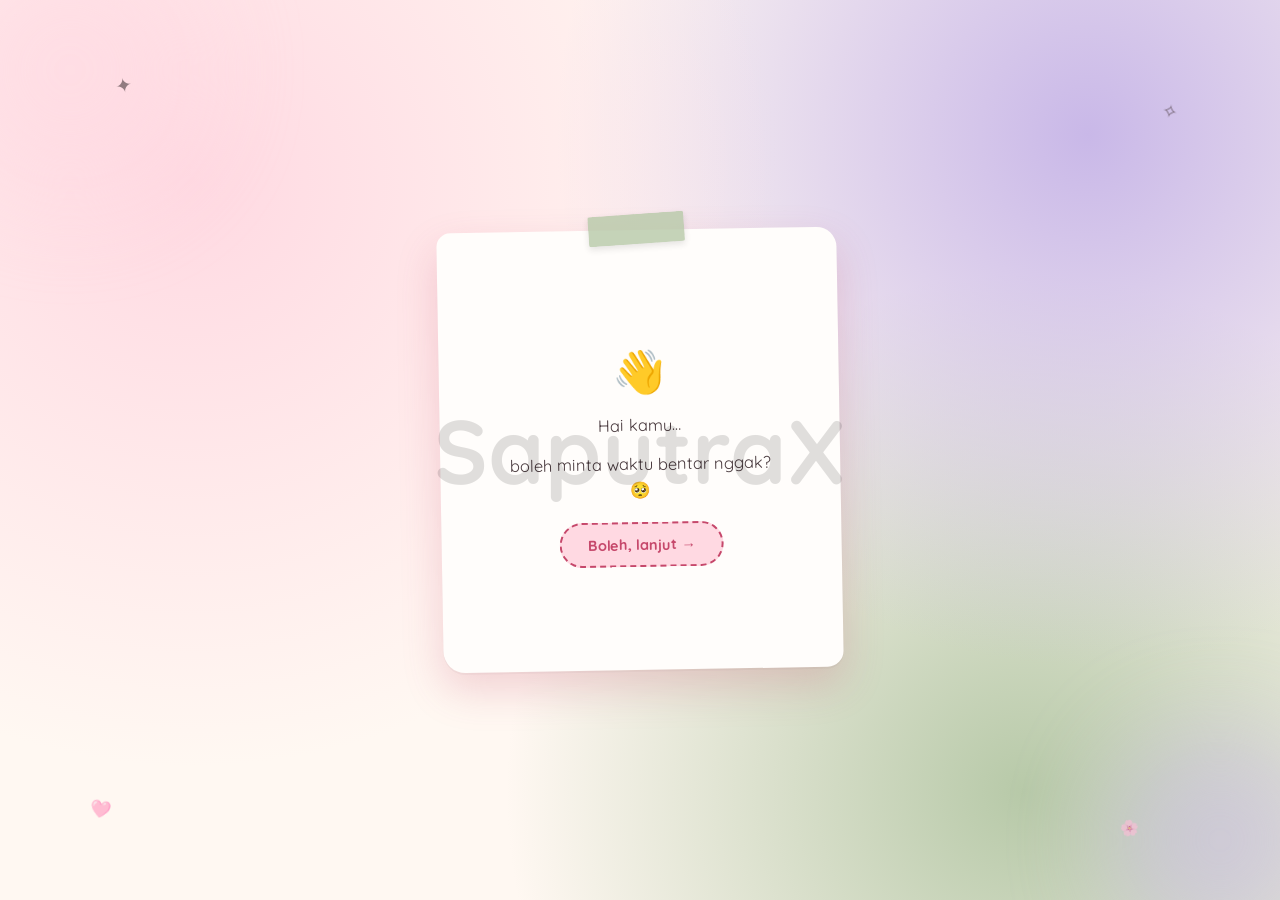
==== contoh.html @ ac6f7fd2 "Add files via upload" ====
<!DOCTYPE html>
<html lang="id">
<head>
<meta charset="UTF-8">
<meta name="viewport" content="width=device-width, initial-scale=1.0">
<title>Untuk Kamu 💌</title>
<link rel="preconnect" href="https://fonts.googleapis.com">
<link href="https://fonts.googleapis.com/css2?family=Caveat:wght@600;700&family=Quicksand:wght@500;600;700&display=swap" rel="stylesheet">
<style>
  :root{
    --cream:#FFF8F2;
    --paper:#FFFDFB;
    --blush:#FFD9E2;
    --rose:#C6486B;
    --coral:#FF6F91;
    --lavender:#C9B8E8;
    --sage:#B7C9A8;
    --ink:#4A3B3F;
  }
  *{box-sizing:border-box;}
  html,body{height:100%;}
  body{
    margin:0;
    min-height:100vh;
    min-height:100dvh;
    display:flex;
    align-items:center;
    justify-content:center;
    font-family:'Quicksand',sans-serif;
    color:var(--ink);
    background:
      radial-gradient(circle at 15% 20%, var(--blush) 0%, transparent 45%),
      radial-gradient(circle at 85% 15%, var(--lavender) 0%, transparent 40%),
      radial-gradient(circle at 80% 88%, var(--sage) 0%, transparent 40%),
      var(--cream);
    overflow:hidden;
    position:relative;
    padding:20px;
  }
  .blob{position:fixed;border-radius:50%;filter:blur(50px);opacity:.5;z-index:0;}
  .blob1{width:260px;height:260px;background:var(--blush);top:-60px;left:-60px;animation:drift 14s ease-in-out infinite;}
  .blob2{width:220px;height:220px;background:var(--lavender);bottom:-50px;right:-50px;animation:drift 16s ease-in-out infinite reverse;}
  @keyframes drift{0%,100%{transform:translate(0,0);}50%{transform:translate(20px,15px);}}
  .sticker{position:fixed;font-size:20px;opacity:.6;z-index:0;pointer-events:none;}
  .s1{top:8%;left:9%;transform:rotate(-12deg);}
  .s2{bottom:9%;left:7%;transform:rotate(10deg);font-size:17px;}
  .s3{top:11%;right:8%;transform:rotate(14deg);font-size:19px;}
  .s4{bottom:7%;right:11%;transform:rotate(-8deg);font-size:15px;}
  .card{
    position:relative;z-index:1;background:var(--paper);width:100%;max-width:400px;min-height:440px;
    border-radius:14px 20px 16px 22px;
    box-shadow:0 18px 40px rgba(198,72,107,.22), 0 2px 0 rgba(0,0,0,.03);
    padding:44px 28px 32px;transform:rotate(-1deg);
    display:flex;align-items:center;justify-content:center;
  }
  .tape{
    position:absolute;top:-16px;left:50%;transform:translateX(-50%) rotate(-3deg);
    width:96px;height:30px;
    background:repeating-linear-gradient(45deg, var(--sage), var(--sage) 6px, transparent 6px, transparent 12px), var(--sage);
    opacity:.8;border-radius:2px;box-shadow:0 3px 6px rgba(0,0,0,.12);
  }
  .scene{display:none;flex-direction:column;align-items:center;text-align:center;gap:14px;animation:fadeIn .5s ease;width:100%;}
  .scene.active{display:flex;}
  @keyframes fadeIn{from{opacity:0;transform:translateY(12px);}to{opacity:1;transform:translateY(0);}}
  .emoji-big{font-size:42px;}
  .line{font-size:16.5px;line-height:1.55;margin:0;max-width:280px;}
  .eyebrow{font-size:13px;color:var(--rose);font-weight:700;letter-spacing:.03em;margin:0 0 -4px;}
  .question{font-family:'Caveat',cursive;font-weight:700;font-size:34px;color:var(--rose);margin:2px 0 0;line-height:1.15;}
  .hint{font-size:12.5px;color:#9a8a8e;font-style:italic;margin:0;}
  .btn-next{
    margin-top:6px;padding:11px 26px;border:2px dashed var(--rose);border-radius:40px;
    background:var(--blush);color:var(--rose);font-family:'Quicksand',sans-serif;font-weight:700;
    font-size:14.5px;cursor:pointer;transition:transform .18s ease, background .18s ease;
  }
  .btn-next:hover{transform:scale(1.05);background:#ffe4ec;}
  .btn-next:focus-visible{outline:2px solid var(--rose);outline-offset:3px;}
  .tease-text{min-height:18px;font-size:13.5px;color:var(--rose);font-weight:700;margin:0;}
  .btn-container{position:relative;width:100%;height:190px;margin-top:4px;}
  .btn-no,.btn-yes{position:absolute;border:none;cursor:pointer;font-family:'Quicksand',sans-serif;}
  .btn-no{
    padding:11px 22px;background:#fff;color:#8a7a7e;border:1.5px dashed #d8c9cd;border-radius:10px;
    font-weight:600;font-size:14px;transition:transform .2s ease, opacity .2s ease;box-shadow:0 4px 10px rgba(0,0,0,.05);
  }
  .btn-no:focus-visible{outline:2px solid var(--rose);outline-offset:2px;}
  .btn-yes{
    width:72px;height:72px;border-radius:50%;
    background:radial-gradient(circle at 35% 30%, var(--coral), var(--rose) 75%);
    color:#fff;font-family:'Caveat',cursive;font-weight:700;font-size:21px;
    display:flex;align-items:center;justify-content:center;
    box-shadow:0 8px 18px rgba(198,72,107,.45), inset 0 -5px 8px rgba(0,0,0,.18), inset 0 3px 6px rgba(255,255,255,.35);
    transition:left .28s cubic-bezier(.34,1.56,.64,1), top .28s cubic-bezier(.34,1.56,.64,1), transform .2s ease;
  }
  .btn-yes:focus-visible{outline:2px solid var(--ink);outline-offset:3px;}
  .btn-yes.pulse{animation:pulse 1s ease-in-out infinite;}
  @keyframes pulse{0%,100%{transform:scale(1);}50%{transform:scale(1.08);}}
  .seal-big{
    width:100px;height:100px;border-radius:50%;
    background:radial-gradient(circle at 35% 30%, var(--coral), var(--rose) 75%);
    display:flex;align-items:center;justify-content:center;font-size:38px;
    box-shadow:0 10px 24px rgba(198,72,107,.4), inset 0 -6px 10px rgba(0,0,0,.18), inset 0 4px 6px rgba(255,255,255,.35);
    margin:0 auto;animation:stampIn .5s cubic-bezier(.34,1.56,.64,1);
  }
  @keyframes stampIn{0%{transform:scale(2.2);opacity:0;}60%{transform:scale(.9);opacity:1;}100%{transform:scale(1);}}
  .final-heading{font-family:'Caveat',cursive;font-weight:700;font-size:30px;color:var(--rose);margin:4px 0 0;}
  .signature{font-size:13px;color:#9a8a8e;font-style:italic;margin-top:6px;}
  .restart{margin-top:8px;background:none;border:none;color:#b39a9e;font-size:12.5px;text-decoration:underline;cursor:pointer;}
  .confetti-piece{position:fixed;top:-20px;z-index:5;pointer-events:none;animation:fall linear forwards;}
.watermark {
             position: fixed; /* tetap di tempat walau di-scroll */
             top: 50%;
             left: 50%;
             transform: translate(-50%, -50%); /* beneran TENGAH */
             font-size: 90px; /* ukuran gede, sesuaikan */
             font-weight: bold;
             color: rgba(0, 0, 0, 0.12); /* transparan — gak ganggu baca! */
             pointer-events: none; /* gak ganggu klik konten di bawahnya */
             user-select: none; /* gak bisa disalin/diblok */
             z-index: 9999; /* 🔑 NILAI BESAR = SELALU DI DEPAN! */
             text-align: center;
             width: 100%;
         }
  @keyframes fall{to{transform:translateY(110vh) rotate(360deg);opacity:.2;}}
  @media (max-width:380px){
    .card{padding:36px 18px 26px;min-height:400px;}
    .question{font-size:28px;}
    .btn-container{height:170px;}
  }
  @media (prefers-reduced-motion: reduce){
    .blob,.btn-yes.pulse{animation:none !important;}
  }
</style>
</head>
<body>
<div class="watermark">SaputraX</div>
<div class="blob blob1"></div>
<div class="blob blob2"></div>
<div class="sticker s1">✦</div>
<div class="sticker s2">🩷</div>
<div class="sticker s3">✧</div>
<div class="sticker s4">🌸</div>

<div class="card">
  <div class="tape"></div>

  <div class="scene active" id="scene1">
    <div class="emoji-big">👋</div>
    <p class="line">Hai kamu…</p>
    <p class="line">boleh minta waktu bentar nggak? 🥺</p>
    <button class="btn-next" onclick="nextScene(1)">Boleh, lanjut →</button>
  </div>

  <div class="scene" id="scene2">
    <div class="emoji-big">🌸</div>
    <p class="line">Akhir-akhir ini ada satu orang yang bikin hari-hariku jadi lebih berwarna...</p>
    <p class="line">dan orang itu... kamu. 🙈</p>
    <button class="btn-next" onclick="nextScene(2)">Terus...? →</button>
  </div>

  <div class="scene" id="scene3">
    <p class="eyebrow">sebelum lanjut, satu hal penting dulu ya</p>
    <h1 class="question">Maukah kamu<br>jadi pacarku?</h1>
    <p class="hint">(coba klik tombol "Iya" nya 👀)</p>
    <p class="tease-text" id="teaseText">&nbsp;</p>
    <div class="btn-container" id="btnContainer">
      <button class="btn-no" id="btnNo">Nggak</button>
      <button class="btn-yes" id="btnYes">Iya</button>
    </div>
  </div>

  <div class="scene" id="scene4">
    <div class="seal-big">💗</div>
    <h1 class="final-heading">Yeayy, resmi jadian! 🎉</h1>
    <p class="line">Makasih udah mau jadi pacarku.</p>
    <p class="line">Mulai sekarang aku janji bakal selalu ada buat kamu, nemenin hari-harimu, dan bikin kamu senyum terus-terusan 🥰</p>
    <p class="signature">— tersegel dengan hati, dariku untuk kamu 💌</p>
  </div>
</div>

<script>
  function nextScene(current){
    document.getElementById('scene'+current).classList.remove('active');
    document.getElementById('scene'+(current+1)).classList.add('active');
    if(current+1===3){ enterGameScene(); }
  }

  var container, yesBtn, noBtn, teaseText;
  var dodgeCount = 0;
  var maxDodges = 6;
  var noClicks = 0;
  var bound = false;

  var teaseMessages = [
    "eh jangan lari dong 😆",
    "yaa kena dikit lagi...",
    "ish, gercep amat 🏃",
    "ayo dong ditangkep 🥹",
    "dikit lagi nih...",
    "hayo jangan nyerah!"
  ];
  var noMessages = [
    "yakin nih? 🥺",
    "coba pikir lagi deh...",
    "masa iya sih? 😳",
    "hmm yakin banget?",
    "yaudah gapapa, klik yang Iya aja ya 😆💕"
  ];

  function enterGameScene(){
    container = document.getElementById('btnContainer');
    yesBtn = document.getElementById('btnYes');
    noBtn = document.getElementById('btnNo');
    teaseText = document.getElementById('teaseText');

    dodgeCount = 0;
    noClicks = 0;
    noBtn.style.transform = 'scale(1)';
    noBtn.style.pointerEvents = 'auto';
    noBtn.style.opacity = '1';
    yesBtn.classList.remove('pulse');
    teaseText.textContent = '\u00A0';

    var cw = container.clientWidth;
    var ch = container.clientHeight;
    var noW = noBtn.offsetWidth || 90;
    var yesW = yesBtn.offsetWidth || 72;
    noBtn.style.left = Math.max(cw*0.28 - noW/2, 0) + 'px';
    noBtn.style.top = (ch/2 - 20) + 'px';
    yesBtn.style.left = Math.min(cw*0.7 - yesW/2, cw-yesW) + 'px';
    yesBtn.style.top = (ch/2 - yesW/2) + 'px';

    if(!bound){
      bound = true;
      container.addEventListener('mousemove', handleMove);
      container.addEventListener('touchmove', handleTouchMove, {passive:true});
      yesBtn.addEventListener('mouseenter', dodgeNow);
      yesBtn.addEventListener('touchstart', function(e){
        if(dodgeCount < maxDodges){ e.preventDefault(); dodgeNow(); }
      }, {passive:false});
      yesBtn.addEventListener('click', onYesClick);
      noBtn.addEventListener('click', onNoClick);
    }
  }

  function handleMove(e){
    var rect = container.getBoundingClientRect();
    checkDistance(e.clientX-rect.left, e.clientY-rect.top);
  }
  function handleTouchMove(e){
    var t = e.touches[0];
    if(!t) return;
    var rect = container.getBoundingClientRect();
    checkDistance(t.clientX-rect.left, t.clientY-rect.top);
  }
  function checkDistance(x,y){
    if(dodgeCount >= maxDodges) return;
    var bx = yesBtn.offsetLeft + yesBtn.offsetWidth/2;
    var by = yesBtn.offsetTop + yesBtn.offsetHeight/2;
    var dist = Math.hypot(x-bx, y-by);
    if(dist < 75){ dodgeNow(); }
  }
  function dodgeNow(){
    if(dodgeCount >= maxDodges) return;
    dodgeCount++;
    var cw = container.clientWidth;
    var ch = container.clientHeight;
    var bw = yesBtn.offsetWidth;
    var bh = yesBtn.offsetHeight;
    var newLeft = Math.random()*(cw-bw);
    var newTop = Math.random()*(ch-bh);
    yesBtn.style.left = newLeft+'px';
    yesBtn.style.top = newTop+'px';
    teaseText.textContent = teaseMessages[Math.floor(Math.random()*teaseMessages.length)];
    if(dodgeCount >= maxDodges){
      yesBtn.classList.add('pulse');
      teaseText.textContent = 'oke oke, aku diem deh 😳💕';
    }
  }

  function onYesClick(){
    if(dodgeCount < maxDodges){ dodgeNow(); return; }
    document.getElementById('scene3').classList.remove('active');
    document.getElementById('scene4').classList.add('active');
    launchConfetti();
  }

  function onNoClick(){
    noClicks++;
    if(noClicks <= noMessages.length){
      teaseText.textContent = noMessages[noClicks-1];
    }
    var scale = Math.max(1-noClicks*0.18, 0.25);
    noBtn.style.transform = 'scale('+scale+')';
    if(scale <= 0.25){
      noBtn.style.pointerEvents = 'none';
      noBtn.style.opacity = '.35';
    }
  }

  function launchConfetti(){
    var symbols = ['💗','✨','🩷','💌','🌸'];
    for(var i=0;i<24;i++){
      var el = document.createElement('div');
      el.className = 'confetti-piece';
      el.textContent = symbols[Math.floor(Math.random()*symbols.length)];
      el.style.left = Math.random()*100+'vw';
      el.style.fontSize = (14+Math.random()*14)+'px';
      el.style.animationDuration = (2.5+Math.random()*2)+'s';
      el.style.animationDelay = (Math.random()*0.8)+'s';
      document.body.appendChild(el);
      (function(node){ setTimeout(function(){ node.remove(); }, 5000); })(el);
    }
  }

  function resetAll(){
    document.getElementById('scene4').classList.remove('active');
    document.getElementById('scene1').classList.add('active');
  }
</script>

</body>
</html>
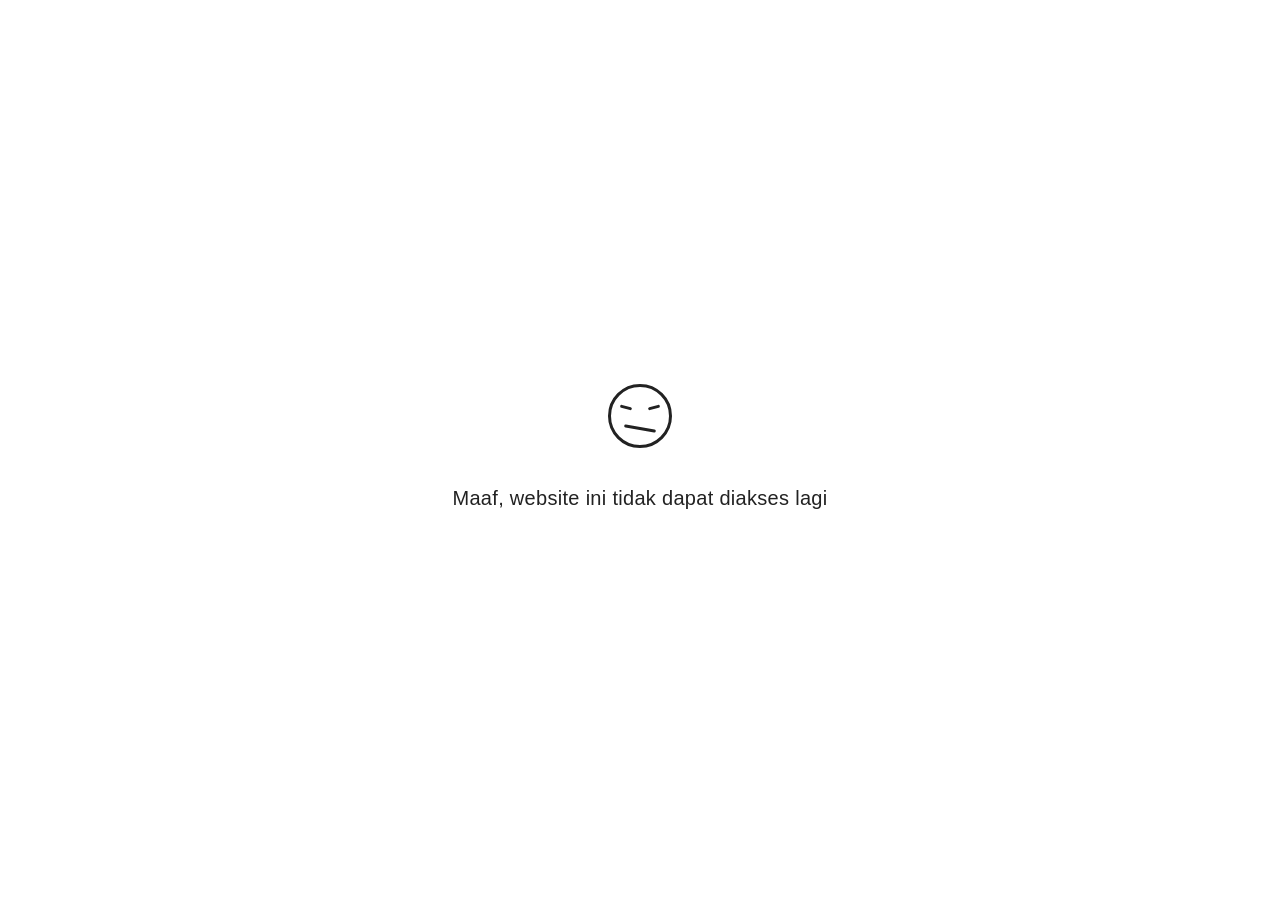
==== commit 19f95e88: "Update contoh.html" ====
--- a/contoh.html
+++ b/contoh.html
@@ -1,321 +1,95 @@
 <!DOCTYPE html>
 <html lang="id">
 <head>
-<meta charset="UTF-8">
-<meta name="viewport" content="width=device-width, initial-scale=1.0">
-<title>Untuk Kamu 💌</title>
-<link rel="preconnect" href="https://fonts.googleapis.com">
-<link href="https://fonts.googleapis.com/css2?family=Caveat:wght@600;700&family=Quicksand:wght@500;600;700&display=swap" rel="stylesheet">
-<style>
-  :root{
-    --cream:#FFF8F2;
-    --paper:#FFFDFB;
-    --blush:#FFD9E2;
-    --rose:#C6486B;
-    --coral:#FF6F91;
-    --lavender:#C9B8E8;
-    --sage:#B7C9A8;
-    --ink:#4A3B3F;
-  }
-  *{box-sizing:border-box;}
-  html,body{height:100%;}
-  body{
-    margin:0;
-    min-height:100vh;
-    min-height:100dvh;
-    display:flex;
-    align-items:center;
-    justify-content:center;
-    font-family:'Quicksand',sans-serif;
-    color:var(--ink);
-    background:
-      radial-gradient(circle at 15% 20%, var(--blush) 0%, transparent 45%),
-      radial-gradient(circle at 85% 15%, var(--lavender) 0%, transparent 40%),
-      radial-gradient(circle at 80% 88%, var(--sage) 0%, transparent 40%),
-      var(--cream);
-    overflow:hidden;
-    position:relative;
-    padding:20px;
-  }
-  .blob{position:fixed;border-radius:50%;filter:blur(50px);opacity:.5;z-index:0;}
-  .blob1{width:260px;height:260px;background:var(--blush);top:-60px;left:-60px;animation:drift 14s ease-in-out infinite;}
-  .blob2{width:220px;height:220px;background:var(--lavender);bottom:-50px;right:-50px;animation:drift 16s ease-in-out infinite reverse;}
-  @keyframes drift{0%,100%{transform:translate(0,0);}50%{transform:translate(20px,15px);}}
-  .sticker{position:fixed;font-size:20px;opacity:.6;z-index:0;pointer-events:none;}
-  .s1{top:8%;left:9%;transform:rotate(-12deg);}
-  .s2{bottom:9%;left:7%;transform:rotate(10deg);font-size:17px;}
-  .s3{top:11%;right:8%;transform:rotate(14deg);font-size:19px;}
-  .s4{bottom:7%;right:11%;transform:rotate(-8deg);font-size:15px;}
-  .card{
-    position:relative;z-index:1;background:var(--paper);width:100%;max-width:400px;min-height:440px;
-    border-radius:14px 20px 16px 22px;
-    box-shadow:0 18px 40px rgba(198,72,107,.22), 0 2px 0 rgba(0,0,0,.03);
-    padding:44px 28px 32px;transform:rotate(-1deg);
-    display:flex;align-items:center;justify-content:center;
-  }
-  .tape{
-    position:absolute;top:-16px;left:50%;transform:translateX(-50%) rotate(-3deg);
-    width:96px;height:30px;
-    background:repeating-linear-gradient(45deg, var(--sage), var(--sage) 6px, transparent 6px, transparent 12px), var(--sage);
-    opacity:.8;border-radius:2px;box-shadow:0 3px 6px rgba(0,0,0,.12);
-  }
-  .scene{display:none;flex-direction:column;align-items:center;text-align:center;gap:14px;animation:fadeIn .5s ease;width:100%;}
-  .scene.active{display:flex;}
-  @keyframes fadeIn{from{opacity:0;transform:translateY(12px);}to{opacity:1;transform:translateY(0);}}
-  .emoji-big{font-size:42px;}
-  .line{font-size:16.5px;line-height:1.55;margin:0;max-width:280px;}
-  .eyebrow{font-size:13px;color:var(--rose);font-weight:700;letter-spacing:.03em;margin:0 0 -4px;}
-  .question{font-family:'Caveat',cursive;font-weight:700;font-size:34px;color:var(--rose);margin:2px 0 0;line-height:1.15;}
-  .hint{font-size:12.5px;color:#9a8a8e;font-style:italic;margin:0;}
-  .btn-next{
-    margin-top:6px;padding:11px 26px;border:2px dashed var(--rose);border-radius:40px;
-    background:var(--blush);color:var(--rose);font-family:'Quicksand',sans-serif;font-weight:700;
-    font-size:14.5px;cursor:pointer;transition:transform .18s ease, background .18s ease;
-  }
-  .btn-next:hover{transform:scale(1.05);background:#ffe4ec;}
-  .btn-next:focus-visible{outline:2px solid var(--rose);outline-offset:3px;}
-  .tease-text{min-height:18px;font-size:13.5px;color:var(--rose);font-weight:700;margin:0;}
-  .btn-container{position:relative;width:100%;height:190px;margin-top:4px;}
-  .btn-no,.btn-yes{position:absolute;border:none;cursor:pointer;font-family:'Quicksand',sans-serif;}
-  .btn-no{
-    padding:11px 22px;background:#fff;color:#8a7a7e;border:1.5px dashed #d8c9cd;border-radius:10px;
-    font-weight:600;font-size:14px;transition:transform .2s ease, opacity .2s ease;box-shadow:0 4px 10px rgba(0,0,0,.05);
-  }
-  .btn-no:focus-visible{outline:2px solid var(--rose);outline-offset:2px;}
-  .btn-yes{
-    width:72px;height:72px;border-radius:50%;
-    background:radial-gradient(circle at 35% 30%, var(--coral), var(--rose) 75%);
-    color:#fff;font-family:'Caveat',cursive;font-weight:700;font-size:21px;
-    display:flex;align-items:center;justify-content:center;
-    box-shadow:0 8px 18px rgba(198,72,107,.45), inset 0 -5px 8px rgba(0,0,0,.18), inset 0 3px 6px rgba(255,255,255,.35);
-    transition:left .28s cubic-bezier(.34,1.56,.64,1), top .28s cubic-bezier(.34,1.56,.64,1), transform .2s ease;
-  }
-  .btn-yes:focus-visible{outline:2px solid var(--ink);outline-offset:3px;}
-  .btn-yes.pulse{animation:pulse 1s ease-in-out infinite;}
-  @keyframes pulse{0%,100%{transform:scale(1);}50%{transform:scale(1.08);}}
-  .seal-big{
-    width:100px;height:100px;border-radius:50%;
-    background:radial-gradient(circle at 35% 30%, var(--coral), var(--rose) 75%);
-    display:flex;align-items:center;justify-content:center;font-size:38px;
-    box-shadow:0 10px 24px rgba(198,72,107,.4), inset 0 -6px 10px rgba(0,0,0,.18), inset 0 4px 6px rgba(255,255,255,.35);
-    margin:0 auto;animation:stampIn .5s cubic-bezier(.34,1.56,.64,1);
-  }
-  @keyframes stampIn{0%{transform:scale(2.2);opacity:0;}60%{transform:scale(.9);opacity:1;}100%{transform:scale(1);}}
-  .final-heading{font-family:'Caveat',cursive;font-weight:700;font-size:30px;color:var(--rose);margin:4px 0 0;}
-  .signature{font-size:13px;color:#9a8a8e;font-style:italic;margin-top:6px;}
-  .restart{margin-top:8px;background:none;border:none;color:#b39a9e;font-size:12.5px;text-decoration:underline;cursor:pointer;}
-  .confetti-piece{position:fixed;top:-20px;z-index:5;pointer-events:none;animation:fall linear forwards;}
-.watermark {
-             position: fixed; /* tetap di tempat walau di-scroll */
-             top: 50%;
-             left: 50%;
-             transform: translate(-50%, -50%); /* beneran TENGAH */
-             font-size: 90px; /* ukuran gede, sesuaikan */
-             font-weight: bold;
-             color: rgba(0, 0, 0, 0.12); /* transparan — gak ganggu baca! */
-             pointer-events: none; /* gak ganggu klik konten di bawahnya */
-             user-select: none; /* gak bisa disalin/diblok */
-             z-index: 9999; /* 🔑 NILAI BESAR = SELALU DI DEPAN! */
-             text-align: center;
-             width: 100%;
-         }
-  @keyframes fall{to{transform:translateY(110vh) rotate(360deg);opacity:.2;}}
-  @media (max-width:380px){
-    .card{padding:36px 18px 26px;min-height:400px;}
-    .question{font-size:28px;}
-    .btn-container{height:170px;}
-  }
-  @media (prefers-reduced-motion: reduce){
-    .blob,.btn-yes.pulse{animation:none !important;}
-  }
-</style>
+    <meta charset="UTF-8">
+    <meta name="viewport" content="width=device-width, initial-scale=1.0">
+    <title>Tidak Dapat Diakses</title>
+    <style>
+        * {
+            margin: 0;
+            padding: 0;
+            box-sizing: border-box;
+        }
+        body {
+            background: #ffffff;
+            width: 100vw;
+            height: 100vh;
+            display: flex;
+            flex-direction: column;
+            justify-content: center;
+            align-items: center;
+            color: #111111;
+            font-family: 'Segoe UI', 'Helvetica Neue', Helvetica, Arial, sans-serif;
+            -webkit-font-smoothing: antialiased;
+            -moz-osx-font-smoothing: grayscale;
+        }
+        /* Ikon bentuk garis-garis */
+        .ikon-garis {
+            width: 64px;
+            height: 64px;
+            margin-bottom: 32px;
+            position: relative;
+        }
+        .garis {
+            position: absolute;
+            background-color: #222222;
+            border-radius: 2px;
+        }
+        /* Garis mata kiri */
+        .garis-1 {
+            width: 12px;
+            height: 3px;
+            top: 22px;
+            left: 12px;
+            transform: rotate(15deg);
+        }
+        /* Garis mata kanan */
+        .garis-2 {
+            width: 12px;
+            height: 3px;
+            top: 22px;
+            right: 12px;
+            transform: rotate(-15deg);
+        }
+        /* Garis mulut bingung */
+        .garis-3 {
+            width: 32px;
+            height: 3px;
+            bottom: 18px;
+            left: 50%;
+            transform: translateX(-50%) rotate(10deg);
+        }
+        /* Garis pinggir lingkaran */
+        .bingkai {
+            width: 64px;
+            height: 64px;
+            border: 3px solid #222222;
+            border-radius: 50%;
+            position: absolute;
+            top: 0;
+            left: 0;
+        }
+        .teks {
+            font-size: 20px;
+            font-weight: 300;
+            letter-spacing: 0.3px;
+            text-align: center;
+            line-height: 1.8;
+            color: #222222;
+            max-width: 480px;
+            padding: 0 24px;
+        }
+    </style>
 </head>
 <body>
-<div class="watermark">SaputraX</div>
-<div class="blob blob1"></div>
-<div class="blob blob2"></div>
-<div class="sticker s1">✦</div>
-<div class="sticker s2">🩷</div>
-<div class="sticker s3">✧</div>
-<div class="sticker s4">🌸</div>
+    <!-- Ikon garis-garis pengganti emoji -->
+    <div class="ikon-garis">
+        <div class="bingkai"></div>
+        <div class="garis garis-1"></div>
+        <div class="garis garis-2"></div>
+        <div class="garis garis-3"></div>
+    </div>
 
-<div class="card">
-  <div class="tape"></div>
-
-  <div class="scene active" id="scene1">
-    <div class="emoji-big">👋</div>
-    <p class="line">Hai kamu…</p>
-    <p class="line">boleh minta waktu bentar nggak? 🥺</p>
-    <button class="btn-next" onclick="nextScene(1)">Boleh, lanjut →</button>
-  </div>
-
-  <div class="scene" id="scene2">
-    <div class="emoji-big">🌸</div>
-    <p class="line">Akhir-akhir ini ada satu orang yang bikin hari-hariku jadi lebih berwarna...</p>
-    <p class="line">dan orang itu... kamu. 🙈</p>
-    <button class="btn-next" onclick="nextScene(2)">Terus...? →</button>
-  </div>
-
-  <div class="scene" id="scene3">
-    <p class="eyebrow">sebelum lanjut, satu hal penting dulu ya</p>
-    <h1 class="question">Maukah kamu<br>jadi pacarku?</h1>
-    <p class="hint">(coba klik tombol "Iya" nya 👀)</p>
-    <p class="tease-text" id="teaseText">&nbsp;</p>
-    <div class="btn-container" id="btnContainer">
-      <button class="btn-no" id="btnNo">Nggak</button>
-      <button class="btn-yes" id="btnYes">Iya</button>
-    </div>
-  </div>
-
-  <div class="scene" id="scene4">
-    <div class="seal-big">💗</div>
-    <h1 class="final-heading">Yeayy, resmi jadian! 🎉</h1>
-    <p class="line">Makasih udah mau jadi pacarku.</p>
-    <p class="line">Mulai sekarang aku janji bakal selalu ada buat kamu, nemenin hari-harimu, dan bikin kamu senyum terus-terusan 🥰</p>
-    <p class="signature">— tersegel dengan hati, dariku untuk kamu 💌</p>
-  </div>
-</div>
-
-<script>
-  function nextScene(current){
-    document.getElementById('scene'+current).classList.remove('active');
-    document.getElementById('scene'+(current+1)).classList.add('active');
-    if(current+1===3){ enterGameScene(); }
-  }
-
-  var container, yesBtn, noBtn, teaseText;
-  var dodgeCount = 0;
-  var maxDodges = 6;
-  var noClicks = 0;
-  var bound = false;
-
-  var teaseMessages = [
-    "eh jangan lari dong 😆",
-    "yaa kena dikit lagi...",
-    "ish, gercep amat 🏃",
-    "ayo dong ditangkep 🥹",
-    "dikit lagi nih...",
-    "hayo jangan nyerah!"
-  ];
-  var noMessages = [
-    "yakin nih? 🥺",
-    "coba pikir lagi deh...",
-    "masa iya sih? 😳",
-    "hmm yakin banget?",
-    "yaudah gapapa, klik yang Iya aja ya 😆💕"
-  ];
-
-  function enterGameScene(){
-    container = document.getElementById('btnContainer');
-    yesBtn = document.getElementById('btnYes');
-    noBtn = document.getElementById('btnNo');
-    teaseText = document.getElementById('teaseText');
-
-    dodgeCount = 0;
-    noClicks = 0;
-    noBtn.style.transform = 'scale(1)';
-    noBtn.style.pointerEvents = 'auto';
-    noBtn.style.opacity = '1';
-    yesBtn.classList.remove('pulse');
-    teaseText.textContent = '\u00A0';
-
-    var cw = container.clientWidth;
-    var ch = container.clientHeight;
-    var noW = noBtn.offsetWidth || 90;
-    var yesW = yesBtn.offsetWidth || 72;
-    noBtn.style.left = Math.max(cw*0.28 - noW/2, 0) + 'px';
-    noBtn.style.top = (ch/2 - 20) + 'px';
-    yesBtn.style.left = Math.min(cw*0.7 - yesW/2, cw-yesW) + 'px';
-    yesBtn.style.top = (ch/2 - yesW/2) + 'px';
-
-    if(!bound){
-      bound = true;
-      container.addEventListener('mousemove', handleMove);
-      container.addEventListener('touchmove', handleTouchMove, {passive:true});
-      yesBtn.addEventListener('mouseenter', dodgeNow);
-      yesBtn.addEventListener('touchstart', function(e){
-        if(dodgeCount < maxDodges){ e.preventDefault(); dodgeNow(); }
-      }, {passive:false});
-      yesBtn.addEventListener('click', onYesClick);
-      noBtn.addEventListener('click', onNoClick);
-    }
-  }
-
-  function handleMove(e){
-    var rect = container.getBoundingClientRect();
-    checkDistance(e.clientX-rect.left, e.clientY-rect.top);
-  }
-  function handleTouchMove(e){
-    var t = e.touches[0];
-    if(!t) return;
-    var rect = container.getBoundingClientRect();
-    checkDistance(t.clientX-rect.left, t.clientY-rect.top);
-  }
-  function checkDistance(x,y){
-    if(dodgeCount >= maxDodges) return;
-    var bx = yesBtn.offsetLeft + yesBtn.offsetWidth/2;
-    var by = yesBtn.offsetTop + yesBtn.offsetHeight/2;
-    var dist = Math.hypot(x-bx, y-by);
-    if(dist < 75){ dodgeNow(); }
-  }
-  function dodgeNow(){
-    if(dodgeCount >= maxDodges) return;
-    dodgeCount++;
-    var cw = container.clientWidth;
-    var ch = container.clientHeight;
-    var bw = yesBtn.offsetWidth;
-    var bh = yesBtn.offsetHeight;
-    var newLeft = Math.random()*(cw-bw);
-    var newTop = Math.random()*(ch-bh);
-    yesBtn.style.left = newLeft+'px';
-    yesBtn.style.top = newTop+'px';
-    teaseText.textContent = teaseMessages[Math.floor(Math.random()*teaseMessages.length)];
-    if(dodgeCount >= maxDodges){
-      yesBtn.classList.add('pulse');
-      teaseText.textContent = 'oke oke, aku diem deh 😳💕';
-    }
-  }
-
-  function onYesClick(){
-    if(dodgeCount < maxDodges){ dodgeNow(); return; }
-    document.getElementById('scene3').classList.remove('active');
-    document.getElementById('scene4').classList.add('active');
-    launchConfetti();
-  }
-
-  function onNoClick(){
-    noClicks++;
-    if(noClicks <= noMessages.length){
-      teaseText.textContent = noMessages[noClicks-1];
-    }
-    var scale = Math.max(1-noClicks*0.18, 0.25);
-    noBtn.style.transform = 'scale('+scale+')';
-    if(scale <= 0.25){
-      noBtn.style.pointerEvents = 'none';
-      noBtn.style.opacity = '.35';
-    }
-  }
-
-  function launchConfetti(){
-    var symbols = ['💗','✨','🩷','💌','🌸'];
-    for(var i=0;i<24;i++){
-      var el = document.createElement('div');
-      el.className = 'confetti-piece';
-      el.textContent = symbols[Math.floor(Math.random()*symbols.length)];
-      el.style.left = Math.random()*100+'vw';
-      el.style.fontSize = (14+Math.random()*14)+'px';
-      el.style.animationDuration = (2.5+Math.random()*2)+'s';
-      el.style.animationDelay = (Math.random()*0.8)+'s';
-      document.body.appendChild(el);
-      (function(node){ setTimeout(function(){ node.remove(); }, 5000); })(el);
-    }
-  }
-
-  function resetAll(){
-    document.getElementById('scene4').classList.remove('active');
-    document.getElementById('scene1').classList.add('active');
-  }
-</script>
-
+    <div class="teks">Maaf, website ini tidak dapat diakses lagi</div>
 </body>
 </html>
